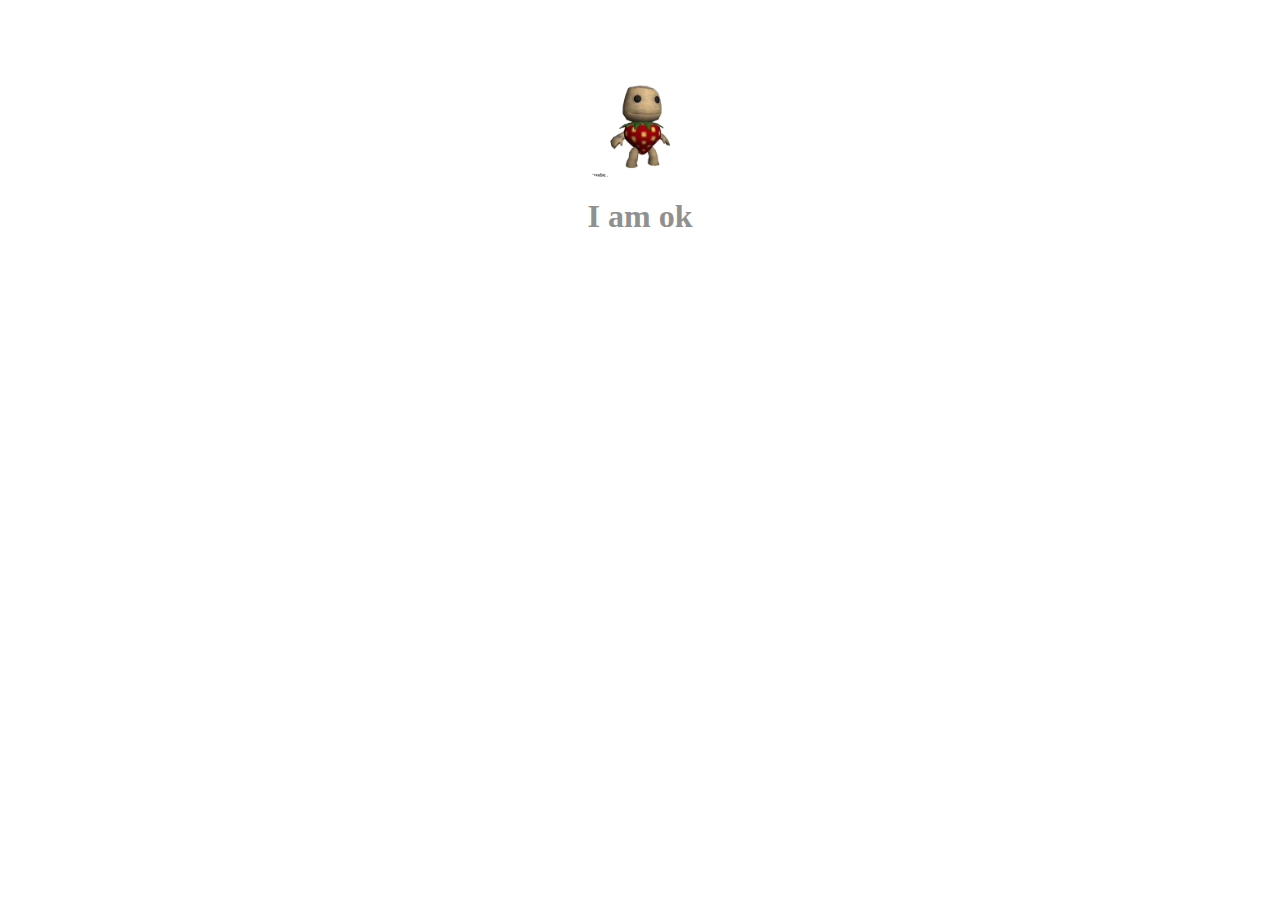
==== index.html @ e4dc6dbb "Add files via upload" ====
<!DOCTYPE html>
<html lang="en">
<head>
    <meta charset="UTF-8">
    <meta name="viewport" content="width=device-width, initial-scale=1.0">
    <title>-</title>
    <link rel="stylesheet" href="style.css">
</head>
<body>
    


<img src="daa.png" alt="iamok" class="iamokk">

<h1 class="heis">
    I am ok
</h1>



<h1></h1>

</body>
</html>
---- style.css ----
*{
    background-image: url(https://media.discordapp.net/attachments/750546691534618684/1136512345137479811/Untitled90_20230803001411.png?width=826&height=90);
    size-adjust: 100%;
    

}

.iamokk {

    display: block;
    margin-left: auto;
    margin-right: auto;
    width: 08%;
    margin-top: 6%;
    border-radius: 10%;
  
    
}

.heis{

   text-align: center;
   color: #909090;
    
}
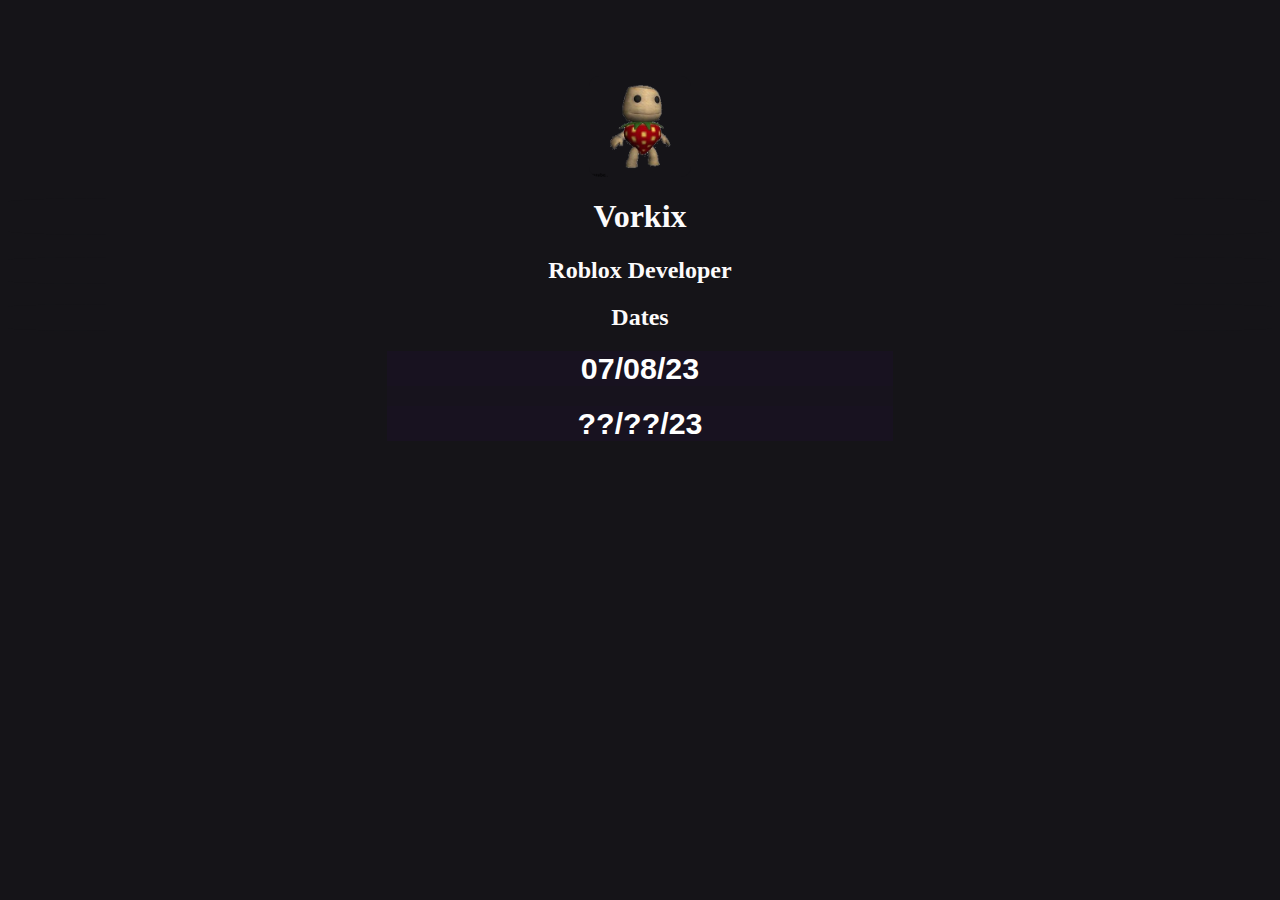
==== commit 58a9fd66: "Update!" ====
--- a/index.html
+++ b/index.html
@@ -13,8 +13,39 @@
 <img src="daa.png" alt="iamok" class="iamokk">
 
 <h1 class="heis">
-    I am ok
+    Vorkix
+
 </h1>
+
+<h2 class="heis">
+    Roblox Developer
+    
+</h2>
+
+
+<h2 class="unkdate">
+  Dates
+    
+</h2>
+
+
+
+<div class="Proj">
+
+ 
+    <h1 class="Projtab">  07/08/23 </h1>        
+    <h1 class="Projtab">  ??/??/23 </h1>                       
+ 
+   
+
+
+  
+
+
+</div>
+
+
+
 
 
 
--- a/style.css
+++ b/style.css
@@ -1,5 +1,5 @@
 *{
-    background-image: url(https://media.discordapp.net/attachments/750546691534618684/1136512345137479811/Untitled90_20230803001411.png?width=826&height=90);
+    background-color: #151418;
     size-adjust: 100%;
     
 
@@ -20,7 +20,44 @@
 .heis{
 
    text-align: center;
-   color: #909090;
+   color: #fcfbfb;
+   border-radius: 10%;
     
 }
 
+.Proj{
+
+    background-color: #1c132470;
+width: 40%;
+height: 40%;
+margin-left: auto;
+margin-right: auto;
+align-items: center;
+text-align: center;
+color: white;
+font-family: Arial, Helvetica, sans-serif;
+
+
+}
+
+.Projtab{
+
+    font-family: Arial, Helvetica, sans-serif;
+text-align: center;
+color: white;
+font-size: 190%;
+border-radius: 22;
+
+    background-color: #1c132470;
+
+ 
+}
+
+
+.unkdate{
+
+    text-align: center;
+    color: #fcfbfb;
+    border-radius: 10%;
+     
+ }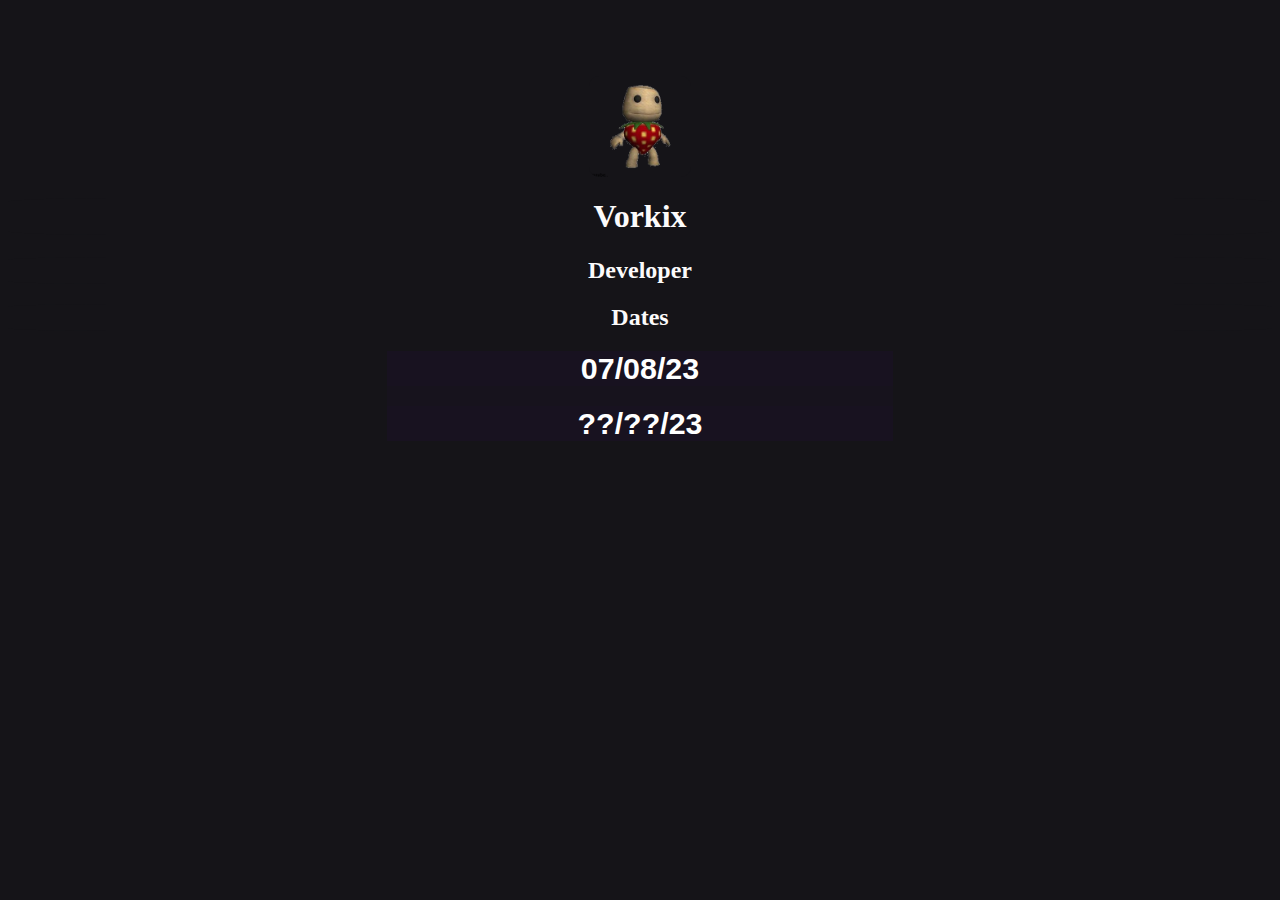
==== commit b98f6d34: "Update index.html" ====
--- a/index.html
+++ b/index.html
@@ -18,7 +18,7 @@
 </h1>
 
 <h2 class="heis">
-    Roblox Developer
+    Developer
     
 </h2>
 
@@ -52,4 +52,4 @@
 <h1></h1>
 
 </body>
-</html>+</html>
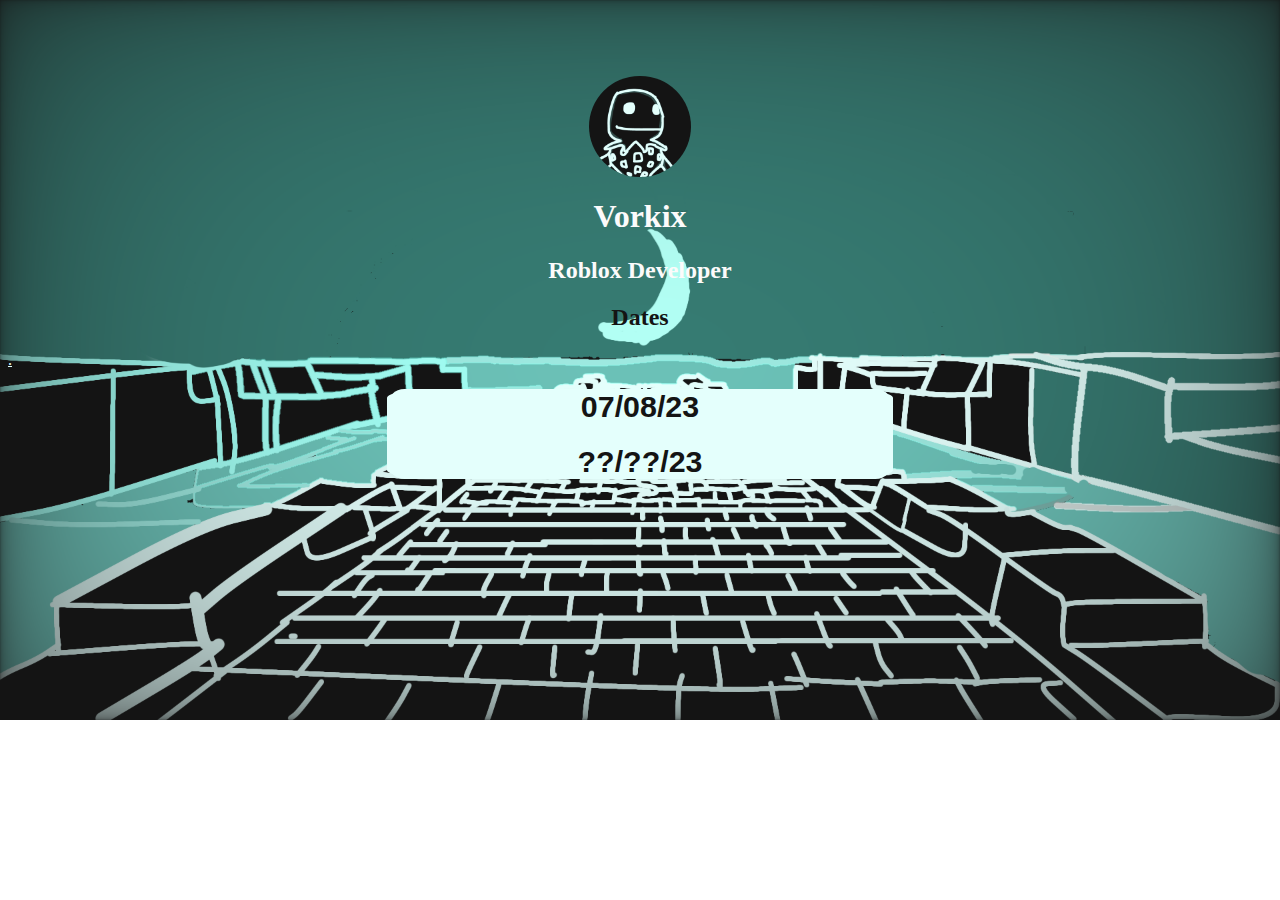
==== commit d00a15ec: "Update" ====
--- a/index.html
+++ b/index.html
@@ -10,7 +10,7 @@
     
 
 
-<img src="daa.png" alt="iamok" class="iamokk">
+<img src="pfp.png" alt="iamok" class="iamokk">
 
 <h1 class="heis">
     Vorkix
@@ -18,7 +18,7 @@
 </h1>
 
 <h2 class="heis">
-    Developer
+    Roblox Developer
     
 </h2>
 
@@ -27,6 +27,8 @@
   Dates
     
 </h2>
+
+<a href="notallowed.html" class="secreta">.</a>
 
 
 
@@ -52,4 +54,4 @@
 <h1></h1>
 
 </body>
-</html>
+</html>--- a/style.css
+++ b/style.css
@@ -1,9 +1,15 @@
-*{
-    background-color: #151418;
-    size-adjust: 100%;
-    
+body{
+
+background-image: url(Background.png
+);
+
+background-repeat: no-repeat;
+
+background-size: cover;
 
 }
+
+
 
 .iamokk {
 
@@ -12,7 +18,7 @@
     margin-right: auto;
     width: 08%;
     margin-top: 6%;
-    border-radius: 10%;
+    border-radius: 100%;
   
     
 }
@@ -25,9 +31,16 @@
     
 }
 
+.secreta{
+
+color: #e4fffc;
+
+    
+}
+
 .Proj{
 
-    background-color: #1c132470;
+    background-color: #e4fffc;
 width: 40%;
 height: 40%;
 margin-left: auto;
@@ -35,6 +48,7 @@
 align-items: center;
 text-align: center;
 color: white;
+border-radius: 10%;
 font-family: Arial, Helvetica, sans-serif;
 
 
@@ -44,11 +58,12 @@
 
     font-family: Arial, Helvetica, sans-serif;
 text-align: center;
-color: white;
+color: #141414;
 font-size: 190%;
-border-radius: 22;
+border-radius: 15cm;
+border-color: #141414;
 
-    background-color: #1c132470;
+    background-color: #e4fffc;
 
  
 }
@@ -57,7 +72,7 @@
 .unkdate{
 
     text-align: center;
-    color: #fcfbfb;
+    color: #141414;
     border-radius: 10%;
      
  }